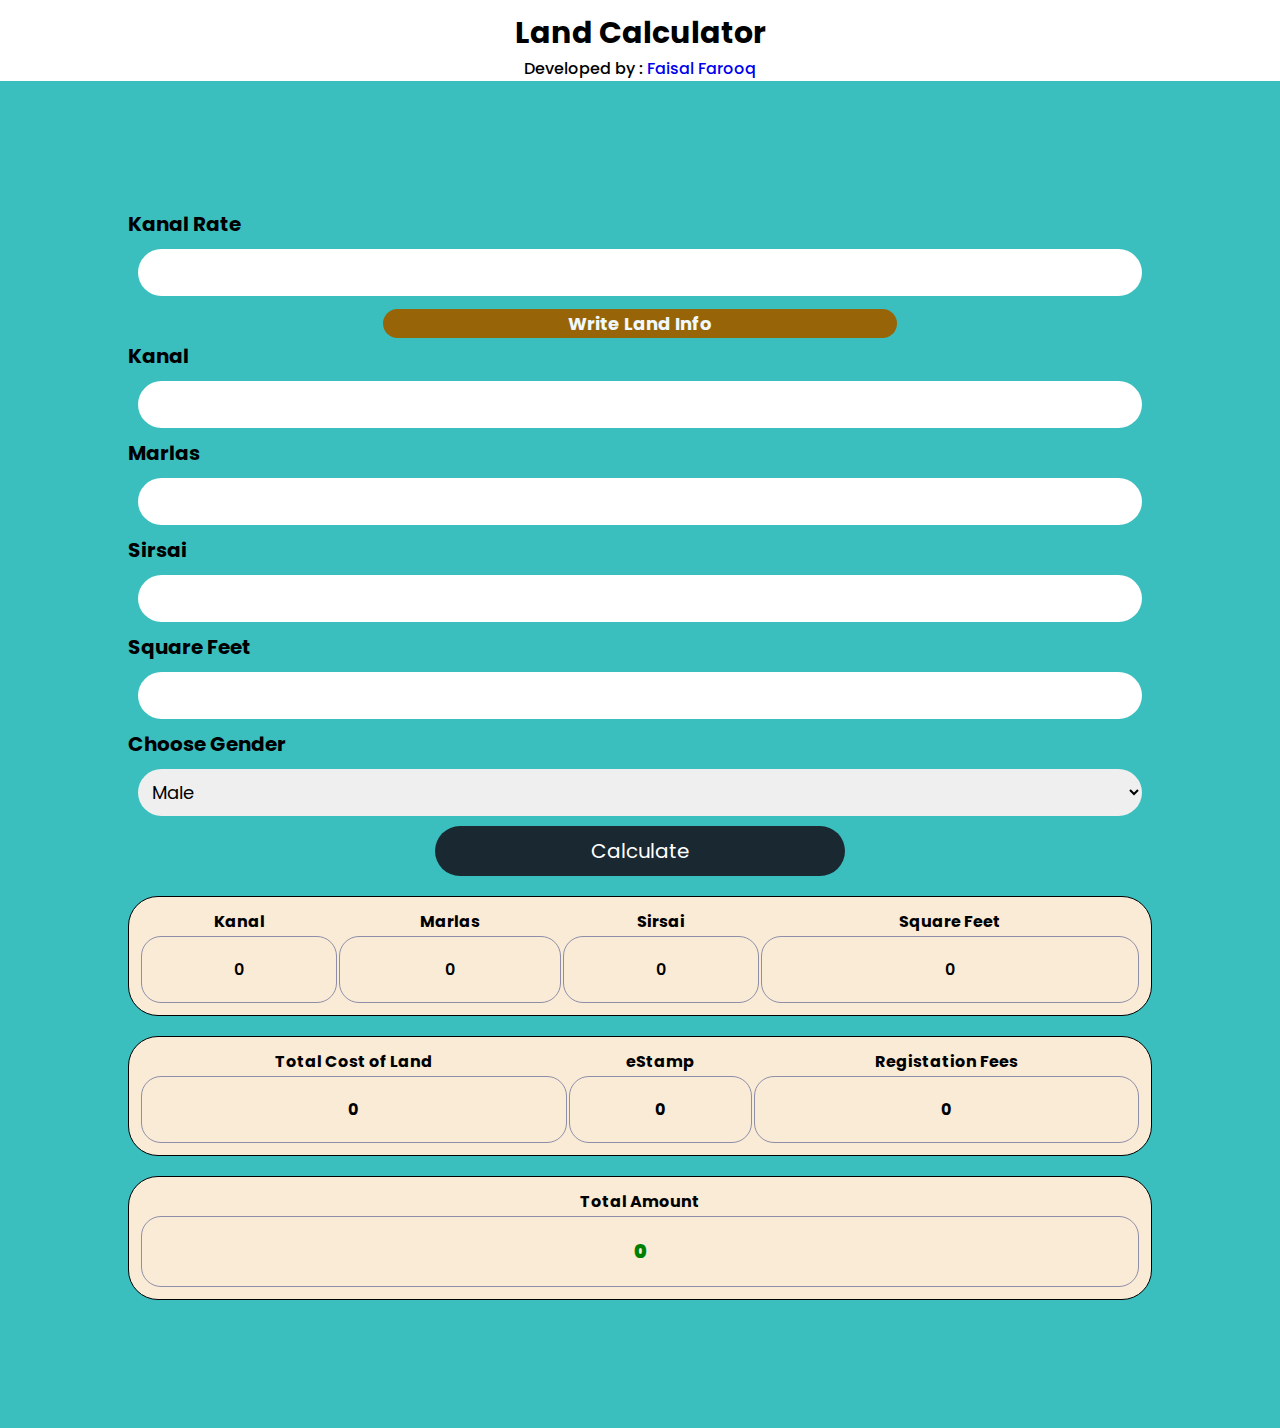
==== index.html @ 24d419c6 "mini JS Project for JK Land Cal" ====
<!DOCTYPE html>
<html lang="en">
  <head>
    <meta charset="UTF-8" />
    <meta http-equiv="X-UA-Compatible" content="IE=edge" />
    <meta name="viewport" content="width=device-width, initial-scale=1.0" />
    <link rel="shortcut icon" href="favicon.ico" type="image/x-icon" />
    <link rel="stylesheet" href="style.css" />
    <title>Land Calculator</title>
  </head>
  <body>
    <h2 class="top-head">Land Calculator</h2>
    <h4 class="devinfo">
      Developed by :
      <a href="https://www.linkedin.com/in/dev-faisal/">Faisal Farooq</a>
    </h4>
    <div class="container">
      <label>Kanal Rate</label>
      <input id="perKanalRate" type="text" />
      <h3 class="head">Write Land Info</h3>
      <label>Kanal</label>
      <input id="kanal" type="number" />
      <label>Marlas</label>
      <input id="marla" type="number" />
      <label>Sirsai</label>
      <input id="sirsai" type="number" />
      <label>Square Feet</label>
      <input id="sqft" type="number" />
      <label for>Choose Gender</label>
      <select id="gender">
        <option value="Male">Male</option>
        <option value="Female">Female</option>
        <option value="Both">Both</option>
      </select>
      <button id="calBtn">Calculate</button>

      <table class="table">
        <tr>
          <th>Kanal</th>
          <th>Marlas</th>
          <th>Sirsai</th>
          <th>Square Feet</th>
        </tr>
        <tr>
          <td id="kanalOutput">0</td>
          <td id="marlaOutput">0</td>
          <td id="sirsaiOutput">0</td>
          <td id="SqftOutput">0</td>
        </tr>
      </table>
      <table class="table">
        <tr>
          <th>Total Cost of Land</th>
          <th>eStamp</th>
          <th>Registation Fees</th>
        </tr>
        <tr>
          <td id="TotatCostLand">0</td>
          <td id="finalEstamp">0</td>
          <td id="Registation">0</td>
        </tr>
      </table>
      <table class="table">
        <tr>
          <th>Total Amount</th>
        </tr>
        <tr>
          <td id="totalAmountPaid">0</td>
        </tr>
      </table>
    </div>
    <script src="script.js"></script>
  </body>
</html>
---- style.css ----
@import url("https://fonts.googleapis.com/css2?family=Poppins:wght@100;200;300;400;500;600;700&display=swap");
* {
  margin: 0px;
  padding: 0px;
  font-family: "Poppins", sans-serif;
}
body {
  padding: 0%;
}
.container {
  display: flex;
  flex-direction: column;
  background-color: rgb(58, 190, 190);
  padding: 10%;
}
.top-head {
  text-align: center;
  font-size: 30px;
  margin-top: 10px;
}
.devinfo {
  text-align: center;
  font-weight: 500;
}
.devinfo a {
  text-decoration: none;
}

input,
select {
  padding: 10px;
  margin: 10px;
  font-size: large;
  border-radius: 50px;
  border-style: none;
}
.head {
  align-self: center;
  background-color: rgb(151, 101, 7);
  color: aliceblue;
  margin: 3px;
  text-align: center;
  font-size: large;
  padding: 1px;
  width: 50%;
  border-radius: 40px;
}
label {
  font-size: 20px;
  font-weight: bold;
}
.result {
  font-size: 25px;
  align-self: center;
  text-align: end;
  font-weight: bold;
}
#calBtn {
  align-self: center;
  width: 40%;
  padding: 10px;
  font-size: 20px;
  border-radius: 40px;
  background-color: rgb(26, 40, 49);
  color: white;
  border: none;
  cursor: pointer;
  transition: background-color 0.3s ease;
}

#calBtn:hover {
  background-color: deepskyblue;
}
.table {
  width: auto;
  margin-top: 20px;
  text-align: center;
  background-color: antiquewhite;
  border: 1px solid black;
  padding: 10px;
  border-radius: 30px;
}
.table td {
  border: 1px solid rgb(142, 142, 168);
  padding: 20px;
  font-weight: 600;
  border-radius: 20px;
}
#totalAmountPaid {
  font-size: larger;
  font-weight: 1000;
  color: green;
}
#Registation,
#finalEstamp,
#TotatCostLand {
  font-weight: 700;
}

@media (max-width: 767px) {
  body {
    width: auto;
    padding: 0%;
  }
  .table {
    width: auto;
  }
  .table td {
    padding: 5px;
    font-weight: 500;
  }
  .container {
    align-content: center;
    width: auto;
    padding: 5%;
  }
}
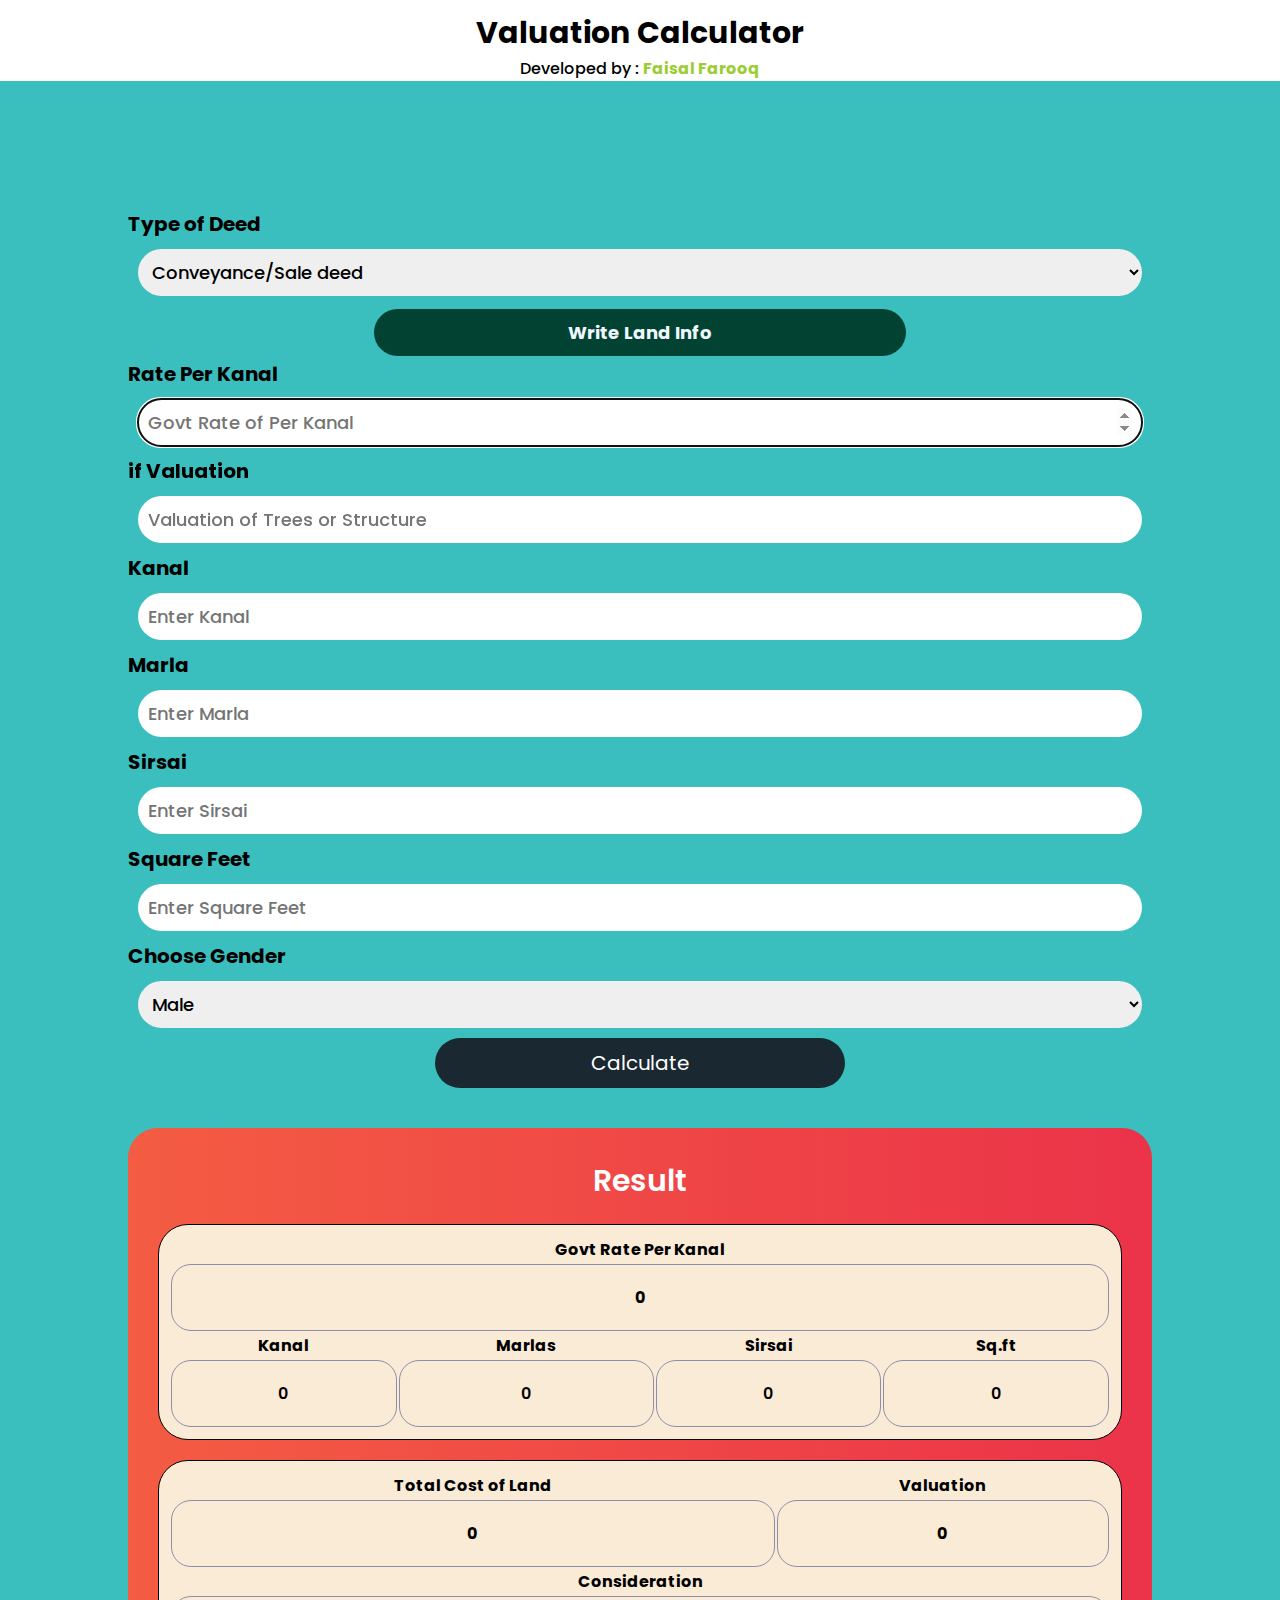
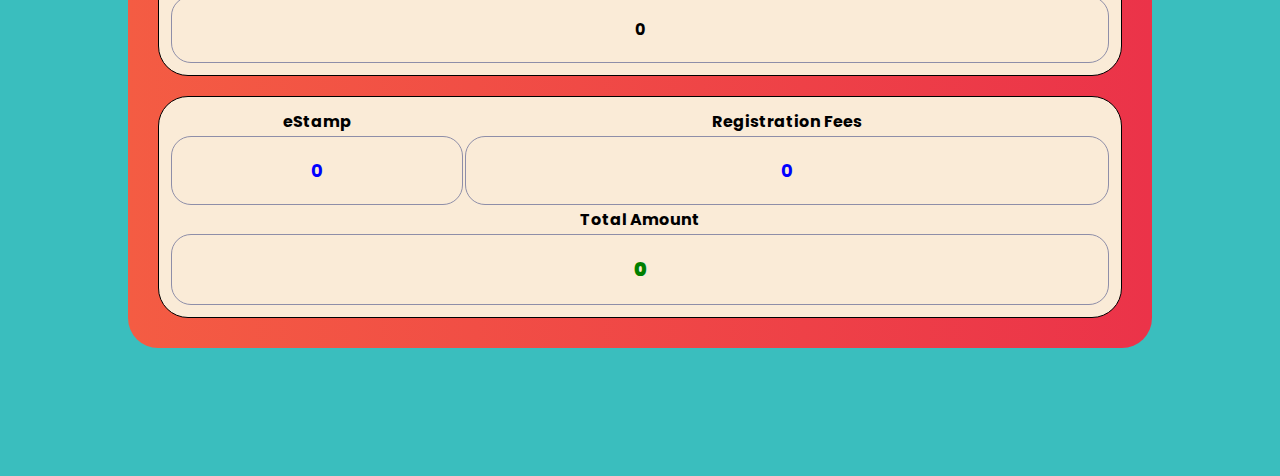
==== commit 2d1898cc: "so many changes have been made" ====
--- a/index.html
+++ b/index.html
@@ -4,71 +4,165 @@
     <meta charset="UTF-8" />
     <meta http-equiv="X-UA-Compatible" content="IE=edge" />
     <meta name="viewport" content="width=device-width, initial-scale=1.0" />
-    <link rel="shortcut icon" href="favicon.ico" type="image/x-icon" />
-    <link rel="stylesheet" href="style.css" />
-    <title>Land Calculator</title>
+    <link rel="shortcut icon" href="/Icon/lc.png" type="image/x-icon" />
+    <link rel="stylesheet" href="/CSS/style.css" />
+    <title>Valuation Calculator</title>
   </head>
   <body>
-    <h2 class="top-head">Land Calculator</h2>
+    <h2 class="top-head">Valuation Calculator</h2>
     <h4 class="devinfo">
       Developed by :
       <a href="https://www.linkedin.com/in/dev-faisal/">Faisal Farooq</a>
     </h4>
     <div class="container">
-      <label>Kanal Rate</label>
-      <input id="perKanalRate" type="text" />
-      <h3 class="head">Write Land Info</h3>
-      <label>Kanal</label>
-      <input id="kanal" type="number" />
-      <label>Marlas</label>
-      <input id="marla" type="number" />
-      <label>Sirsai</label>
-      <input id="sirsai" type="number" />
-      <label>Square Feet</label>
-      <input id="sqft" type="number" />
-      <label for>Choose Gender</label>
-      <select id="gender">
-        <option value="Male">Male</option>
-        <option value="Female">Female</option>
-        <option value="Both">Both</option>
-      </select>
-      <button id="calBtn">Calculate</button>
+      <form action="#" class="form">
+        <label>Type of Deed</label>
 
-      <table class="table">
-        <tr>
-          <th>Kanal</th>
-          <th>Marlas</th>
-          <th>Sirsai</th>
-          <th>Square Feet</th>
-        </tr>
-        <tr>
-          <td id="kanalOutput">0</td>
-          <td id="marlaOutput">0</td>
-          <td id="sirsaiOutput">0</td>
-          <td id="SqftOutput">0</td>
-        </tr>
-      </table>
-      <table class="table">
-        <tr>
-          <th>Total Cost of Land</th>
-          <th>eStamp</th>
-          <th>Registation Fees</th>
-        </tr>
-        <tr>
-          <td id="TotatCostLand">0</td>
-          <td id="finalEstamp">0</td>
-          <td id="Registation">0</td>
-        </tr>
-      </table>
-      <table class="table">
-        <tr>
-          <th>Total Amount</th>
-        </tr>
-        <tr>
-          <td id="totalAmountPaid">0</td>
-        </tr>
-      </table>
+        <select id="typeOfDeed">
+          <option value="sale">Conveyance/Sale deed</option>
+          <option value="gift">Gift Deed</option>
+        </select>
+
+        <h3 class="head">Write Land Info</h3>
+
+        <label>Rate Per Kanal</label>
+        <input
+          id="perKanalRate"
+          type="number"
+          placeholder="Govt Rate of Per Kanal"
+          min="0"
+          max="10000000"
+          required
+          inputmode="numeric"
+          autofocus
+          autocomplete="off"
+        />
+
+        <label>if Valuation</label>
+        <input
+          id="valuation-input"
+          type="text"
+          placeholder="Valuation of Trees or Structure"
+          min="0"
+          max="10000000"
+          inputmode="numeric"
+          autocomplete="off"
+        />
+
+        <label>Kanal</label>
+        <input
+          id="kanal"
+          type="number"
+          placeholder="Enter Kanal"
+          min="0"
+          max="1000"
+          inputmode="numeric"
+          autocomplete="off"
+        />
+
+        <label>Marla</label>
+        <input
+          id="marla"
+          type="number"
+          placeholder="Enter Marla"
+          min="0"
+          max="1000"
+          inputmode="numeric"
+          autocomplete="off"
+        />
+
+        <label>Sirsai</label>
+        <input
+          id="sirsai"
+          type="number"
+          placeholder="Enter Sirsai"
+          min="0"
+          max="10000"
+          inputmode="numeric"
+          autocomplete="off"
+        />
+
+        <label>Square Feet</label>
+        <input
+          id="sqft"
+          type="number"
+          placeholder="Enter Square Feet"
+          min="0"
+          max="10000"
+          inputmode="numeric"
+          autocomplete="off"
+        />
+
+        <label for>Choose Gender</label>
+        <select id="gender">
+          <option value="Male">Male</option>
+          <option value="Female">Female</option>
+          <option value="Both">Both</option>
+        </select>
+
+        <button type="submit" id="calBtn">Calculate</button>
+      </form>
+      <div class="all-tables">
+        <h2 class="result">Result</h2>
+        <table class="table" id="table">
+          <tr>
+            <th colspan="4">Govt Rate Per Kanal</th>
+          </tr>
+          <tr>
+            <td colspan="4" id="govt-rate">0</td>
+          </tr>
+          <tr>
+            <th>Kanal</th>
+            <th>Marlas</th>
+            <th>Sirsai</th>
+            <th>Sq.ft</th>
+          </tr>
+          <tr>
+            <td id="kanalOutput">0</td>
+            <td id="marlaOutput">0</td>
+            <td id="sirsaiOutput">0</td>
+            <td id="SqftOutput">0</td>
+          </tr>
+        </table>
+
+        <table class="table">
+          <tr>
+            <th>Total Cost of Land</th>
+            <th>Valuation</th>
+          </tr>
+          <tr>
+            <td id="TotatCostLand">0</td>
+            <td id="valuation">0</td>
+          </tr>
+          <tr>
+            <th colspan="3">Consideration</th>
+          </tr>
+          <tr>
+            <td colspan="3" id="consideration">0</td>
+          </tr>
+        </table>
+
+        <table class="table">
+          <tr>
+            <th>eStamp</th>
+            <th>Registration Fees</th>
+          </tr>
+
+          <tr>
+            <td id="finalEstamp">0</td>
+            <td id="Registration">0</td>
+          </tr>
+
+          <tr>
+            <th colspan="3">Total Amount</th>
+          </tr>
+
+          <tr>
+            <td colspan="3" id="totalAmountPaid">0</td>
+          </tr>
+        </table>
+      </div>
     </div>
-    <script src="script.js"></script>
+    <script src="/JS/script.js"></script>
   </body>
 </html>
--- a/CSS/style.css
+++ b/CSS/style.css
@@ -0,0 +1,195 @@
+@import url("https://fonts.googleapis.com/css2?family=Poppins:wght@100;200;300;400;500;600;700&display=swap");
+
+* {
+  margin: 0;
+  padding: 0;
+  font-family: "Poppins", sans-serif;
+}
+
+body {
+  padding: 0;
+}
+
+.container {
+  width: auto;
+  display: flex;
+  flex-direction: column;
+  background-color: rgb(58, 190, 190);
+  padding: 10%;
+}
+.form {
+  display: flex;
+  flex-direction: column;
+  padding: 0%;
+}
+.valName {
+  color: rgb(4, 170, 170);
+}
+
+.top-head {
+  display: flex;
+  justify-content: center;
+  text-align: center;
+  font-size: 30px;
+  margin-top: 10px;
+}
+
+.devinfo {
+  text-align: center;
+  font-weight: 500;
+}
+
+.devinfo a {
+  text-decoration: none;
+  color: yellowgreen;
+  font-weight: bold;
+}
+
+input,
+select {
+  padding: 10px;
+  margin: 10px;
+  font-size: large;
+  border-radius: 50px;
+  border: none;
+  font-weight: 500;
+}
+input:hover {
+  border: 3px solid rgb(255, 0, 55);
+  transition: border 0.3s ease-in-out;
+}
+
+.head {
+  align-self: center;
+  background-color: rgb(2, 66, 50);
+  color: aliceblue;
+  margin: 3px;
+  text-align: center;
+  font-size: large;
+  padding: 10px;
+  width: 50%;
+  border-radius: 40px;
+}
+
+label {
+  font-size: 20px;
+  font-weight: bold;
+}
+
+.result {
+  font-size: 25px;
+  align-self: center;
+  text-align: end;
+  font-weight: bold;
+}
+.all-tables {
+  display: flex;
+  flex-direction: column;
+  background: #eb3349; /* fallback for old browsers */
+  background: -webkit-linear-gradient(
+    to right,
+    #f45c43,
+    #eb3349
+  ); /* Chrome 10-25, Safari 5.1-6 */
+  background: linear-gradient(
+    to right,
+    #f45c43,
+    #eb3349
+  ); /* W3C, IE 10+/ Edge, Firefox 16+, Chrome 26+, Opera 12+, Safari 7+ */
+
+  padding: 30px;
+  border-radius: 30px;
+  margin-top: 40px;
+}
+.result {
+  text-align: center;
+  font-size: 30px;
+  font-weight: 600;
+  color: white;
+}
+
+#calBtn {
+  align-self: center;
+  width: 40%;
+  padding: 10px;
+  font-size: 20px;
+  border-radius: 40px;
+  background-color: rgb(26, 40, 49);
+  color: white;
+  border: none;
+  cursor: pointer;
+  transition: background-color 0.3s ease;
+}
+
+#calBtn:hover {
+  background-color: deepskyblue;
+}
+
+.table {
+  width: auto;
+  margin-top: 20px;
+  text-align: center;
+  background-color: antiquewhite;
+  border: 1px solid black;
+  padding: 10px;
+  border-radius: 30px;
+}
+
+.table td {
+  border: 1px solid rgb(142, 142, 168);
+  padding: 20px;
+  font-weight: 600;
+  border-radius: 20px;
+}
+
+#totalAmountPaid {
+  font-size: larger;
+  font-weight: 1000;
+  color: green;
+}
+#finalEstamp {
+  color: blue;
+  font-weight: bold;
+  font-size: 18px;
+}
+
+#Registration {
+  color: blue;
+  font-weight: bold;
+  font-size: 18px;
+}
+
+#Registation,
+#finalEstamp,
+#TotatCostLand,
+#valuation,
+#consideration,
+#govt-rate {
+  font-weight: 700;
+}
+
+@media (max-width: 767px) {
+  body {
+    width: auto;
+    padding: 0;
+  }
+  .head {
+    width: auto;
+  }
+
+  .table td,
+  .table th,
+  #Registration,
+  #finalEstamp {
+    padding: 3px;
+    margin: 2px;
+  }
+  .all-tables {
+    padding: 60px 15px;
+  }
+  .container {
+    align-content: center;
+    width: auto;
+    padding: 5%;
+  }
+}
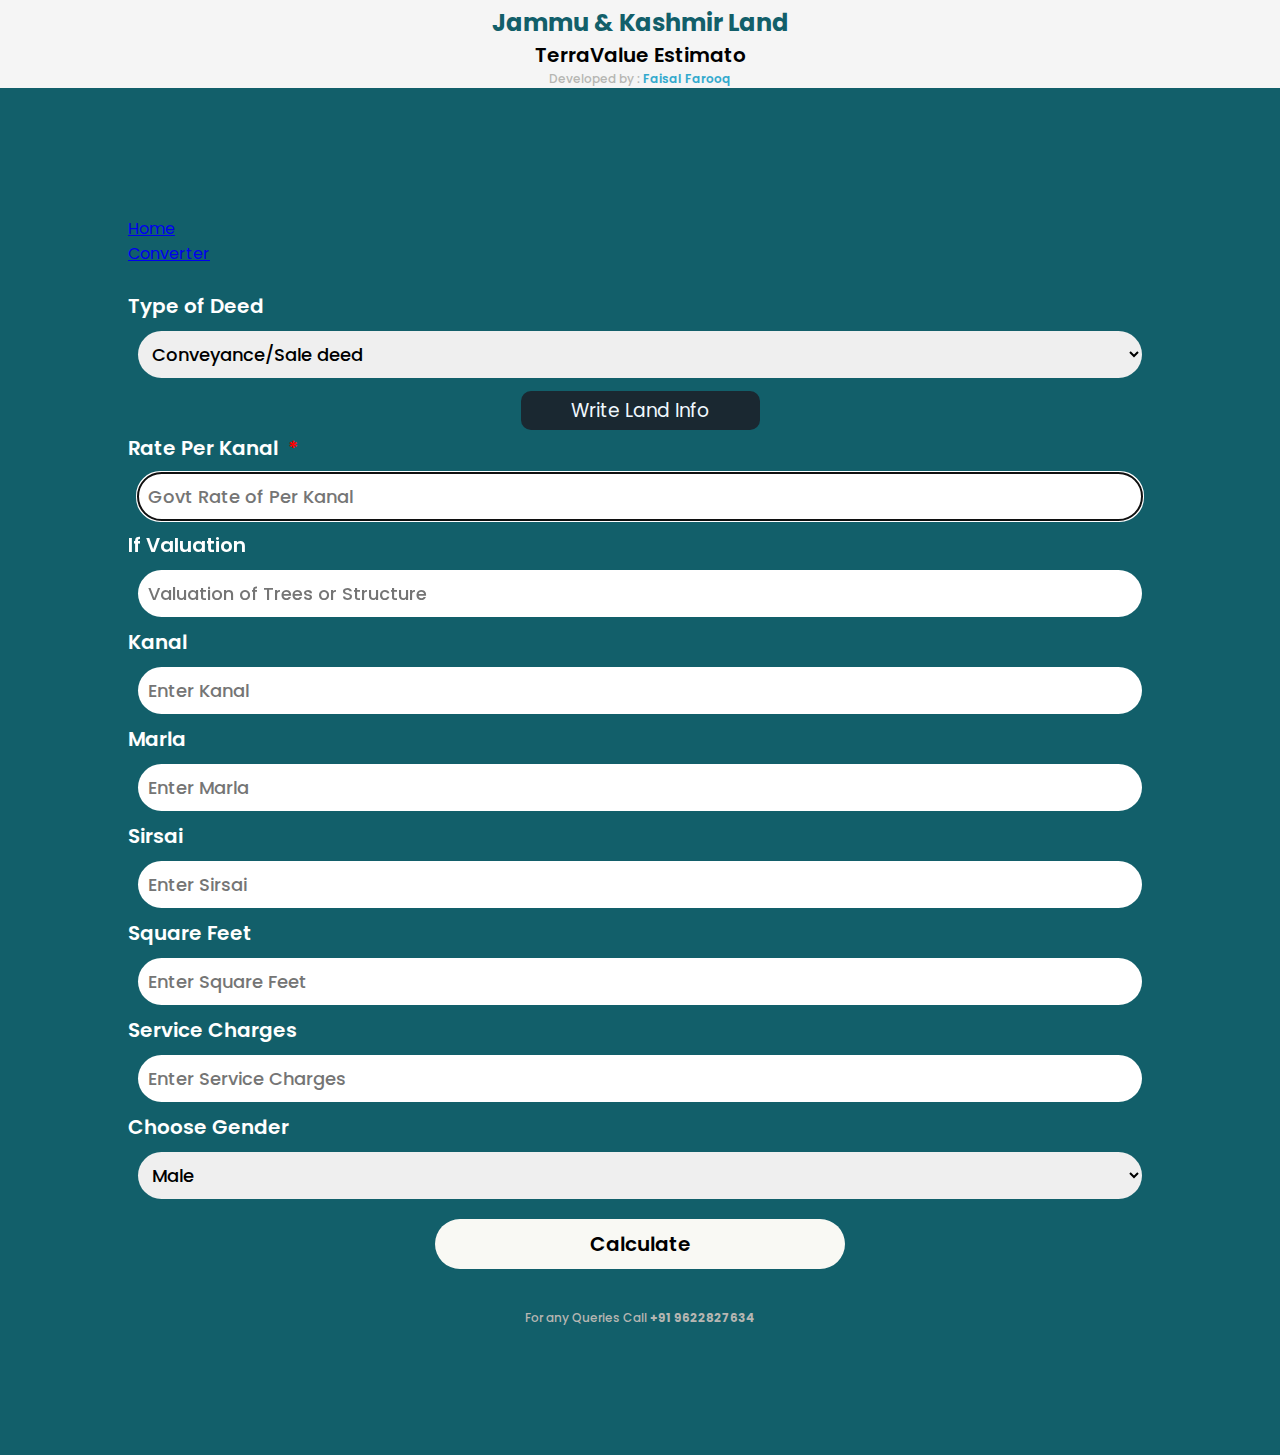
==== commit 00756986: "keyboard changed" ====
--- a/index.html
+++ b/index.html
@@ -4,17 +4,39 @@
     <meta charset="UTF-8" />
     <meta http-equiv="X-UA-Compatible" content="IE=edge" />
     <meta name="viewport" content="width=device-width, initial-scale=1.0" />
-    <link rel="shortcut icon" href="/Icon/lc.png" type="image/x-icon" />
-    <link rel="stylesheet" href="/CSS/style.css" />
+    <link rel="shortcut icon" href="Icon/ic.png" type="image/x-icon" />
+    <link rel="stylesheet" href="CSS/style.css" />
     <title>Valuation Calculator</title>
+    <!-- Google tag (gtag.js) -->
+    <script
+      async
+      src="https://www.googletagmanager.com/gtag/js?id=G-J5NM36N2FS"
+    ></script>
+    <script>
+      window.dataLayer = window.dataLayer || [];
+      function gtag() {
+        dataLayer.push(arguments);
+      }
+      gtag("js", new Date());
+
+      gtag("config", "G-J5NM36N2FS");
+    </script>
   </head>
   <body>
-    <h2 class="top-head">Valuation Calculator</h2>
-    <h4 class="devinfo">
-      Developed by :
-      <a href="https://www.linkedin.com/in/dev-faisal/">Faisal Farooq</a>
-    </h4>
+    <header>
+      <h2 class="top-head-jk">Jammu & Kashmir Land</h2>
+      <h2 class="top-head">TerraValue Estimato</h2>
+      <h4 class="devinfo">
+        Developed by :
+        <a href="https://www.linkedin.com/in/dev-faisal/">Faisal Farooq</a>
+      </h4>
+    </header>
     <div class="container">
+      <div id="navigation">
+        <p><a href="/index.html">Home</a></p>
+        <p><a href="/converter.html">Converter</a></p>
+      </div>
+      <br />
       <form action="#" class="form">
         <label>Type of Deed</label>
 
@@ -25,72 +47,93 @@
 
         <h3 class="head">Write Land Info</h3>
 
-        <label>Rate Per Kanal</label>
+        <label>Rate Per Kanal <span id="required">*</span></label>
         <input
           id="perKanalRate"
-          type="number"
+          type="text"
           placeholder="Govt Rate of Per Kanal"
           min="0"
-          max="10000000"
+          ;
           required
-          inputmode="numeric"
+          inputmode="decimal"
           autofocus
           autocomplete="off"
-        />
-
-        <label>if Valuation</label>
+          minlength="0"
+          maxlength="7"
+          ;
+        />
+
+        <label>If Valuation</label>
         <input
           id="valuation-input"
           type="text"
           placeholder="Valuation of Trees or Structure"
-          min="0"
-          max="10000000"
-          inputmode="numeric"
-          autocomplete="off"
+          minlength="0"
+          ;
+          inputmode="decimal"
+          autocomplete="off"
+          maxlength="7"
+          ;
         />
 
         <label>Kanal</label>
         <input
           id="kanal"
-          type="number"
+          type="text"
           placeholder="Enter Kanal"
-          min="0"
-          max="1000"
-          inputmode="numeric"
-          autocomplete="off"
+          minlength="0"
+          ;
+          inputmode="decimal"
+          autocomplete="off"
+          maxlength="2"
+          ;
         />
 
         <label>Marla</label>
         <input
           id="marla"
-          type="number"
+          type="text"
           placeholder="Enter Marla"
-          min="0"
-          max="1000"
-          inputmode="numeric"
-          autocomplete="off"
+          inputmode="decimal"
+          minlength="0"
+          ;
+          autocomplete="off"
+          maxlength="3"
         />
 
         <label>Sirsai</label>
         <input
           id="sirsai"
-          type="number"
+          type="text"
           placeholder="Enter Sirsai"
-          min="0"
-          max="10000"
-          inputmode="numeric"
-          autocomplete="off"
+          minlength="0"
+          ;
+          inputmode="decimal"
+          autocomplete="off"
+          maxlength="4"
         />
 
         <label>Square Feet</label>
         <input
           id="sqft"
-          type="number"
+          type="text"
           placeholder="Enter Square Feet"
-          min="0"
-          max="10000"
-          inputmode="numeric"
-          autocomplete="off"
+          minlength="0"
+          ;
+          inputmode="decimal"
+          autocomplete="off"
+          maxlength="4"
+        />
+        <label>Service Charges</label>
+        <input
+          id="ServiceCharges"
+          type="text"
+          placeholder="Enter Service Charges"
+          minlength="0"
+          ;
+          inputmode="decimal"
+          autocomplete="off"
+          maxlength="6"
         />
 
         <label for>Choose Gender</label>
@@ -101,8 +144,11 @@
         </select>
 
         <button type="submit" id="calBtn">Calculate</button>
+        <h4 class="devinfo">For any Queries Call <b>+91 9622827634</b></h4>
       </form>
-      <div class="all-tables">
+
+      <div class="all-tables" id="all-tables">
+        <button type="reset" id="reset">&#10006;</button>
         <h2 class="result">Result</h2>
         <table class="table" id="table">
           <tr>
@@ -147,11 +193,16 @@
             <th>eStamp</th>
             <th>Registration Fees</th>
           </tr>
-
           <tr>
             <td id="finalEstamp">0</td>
             <td id="Registration">0</td>
           </tr>
+          <tr>
+            <th colspan="3">Service Charges</th>
+          </tr>
+          <tr>
+            <td colspan="3" id="Charge">0</td>
+          </tr>
 
           <tr>
             <th colspan="3">Total Amount</th>
@@ -161,8 +212,11 @@
             <td colspan="3" id="totalAmountPaid">0</td>
           </tr>
         </table>
+
+        <button id="shareBtn">Share</button>
       </div>
     </div>
-    <script src="/JS/script.js"></script>
+    <div id="backgroundOverlay"></div>
+    <script src="/JS/script.js" defer></script>
   </body>
 </html>
--- a/CSS/style.css
+++ b/CSS/style.css
@@ -8,41 +8,72 @@
 
 body {
   padding: 0;
+  height: 100vh;
+}
+
+header {
+  display: flex;
+  flex-direction: column;
+  align-items: center;
+  background-color: whitesmoke;
 }
 
 .container {
   width: auto;
   display: flex;
   flex-direction: column;
-  background-color: rgb(58, 190, 190);
+  background-color: #125f6a;
   padding: 10%;
 }
+
 .form {
   display: flex;
   flex-direction: column;
   padding: 0%;
 }
-.valName {
-  color: rgb(4, 170, 170);
-}
-
+#shareBtn {
+  padding: 6px 10px;
+  margin-top: 15px;
+  background-color: rgb(215, 219, 217);
+  color: black;
+  width: 100px;
+  font-weight: 700;
+  align-self: center;
+  font-size: 16px;
+  border: none;
+  border-radius: 4px;
+  cursor: pointer;
+}
+
+#shareBtn:hover {
+  background-color: rgb(68, 163, 218);
+  transition: background-color 0.3s ease;
+}
 .top-head {
   display: flex;
   justify-content: center;
   text-align: center;
-  font-size: 30px;
-  margin-top: 10px;
+  font-size: 20px;
+  margin-top: 0px;
+  font-weight: 600;
+}
+
+.top-head-jk {
+  color: #125f6a;
+  margin-top: 5px;
 }
 
 .devinfo {
+  font-size: 12px;
   text-align: center;
   font-weight: 500;
+  color: rgb(182, 182, 178);
 }
 
 .devinfo a {
   text-decoration: none;
-  color: yellowgreen;
-  font-weight: bold;
+  color: rgb(50, 169, 205);
+  font-weight: 600;
 }
 
 input,
@@ -54,26 +85,32 @@
   border: none;
   font-weight: 500;
 }
+
 input:hover {
-  border: 3px solid rgb(255, 0, 55);
+  border: 3px solid #d1890b;
   transition: border 0.3s ease-in-out;
 }
 
 .head {
   align-self: center;
-  background-color: rgb(2, 66, 50);
+  background-color: rgb(26, 40, 49);
   color: aliceblue;
   margin: 3px;
   text-align: center;
-  font-size: large;
-  padding: 10px;
-  width: 50%;
-  border-radius: 40px;
+  font-weight: 400;
+  padding: 5px 50px;
+  border-radius: 10px;
 }
 
 label {
   font-size: 20px;
-  font-weight: bold;
+  font-weight: 600;
+  color: #ffff;
+}
+
+#required {
+  color: red;
+  margin-left: 5px;
 }
 
 .result {
@@ -81,26 +118,61 @@
   align-self: center;
   text-align: end;
   font-weight: bold;
-}
+  margin-top: -25px;
+}
+
 .all-tables {
-  display: flex;
-  flex-direction: column;
-  background: #eb3349; /* fallback for old browsers */
+  display: none;
+  flex-direction: column;
+  width: 70%;
+  background: #2c3e50; /* fallback for old browsers */
   background: -webkit-linear-gradient(
     to right,
-    #f45c43,
-    #eb3349
+    #4ca1af,
+    #2c3e50
   ); /* Chrome 10-25, Safari 5.1-6 */
   background: linear-gradient(
     to right,
-    #f45c43,
-    #eb3349
+    #4ca1af,
+    #2c3e50
   ); /* W3C, IE 10+/ Edge, Firefox 16+, Chrome 26+, Opera 12+, Safari 7+ */
 
   padding: 30px;
   border-radius: 30px;
-  margin-top: 40px;
-}
+  position: absolute;
+  /* Changed to 'fixed' instead of 'absolute' for better positioning */
+  top: 50%;
+  /* Adjusted from 80% to center vertically */
+  left: 50%;
+  transform: translate(-50%, -50%);
+  z-index: 10000;
+  opacity: 0;
+  visibility: hidden;
+  transition: opacity 0.3s ease, visibility 0.3s ease;
+  margin-top: 10%;
+}
+
+#reset {
+  width: 30px;
+  height: 30px;
+  align-self: flex-end;
+  border-radius: 50px;
+}
+
+#backgroundOverlay {
+  position: fixed;
+  top: 0;
+  left: 0;
+  width: 100%;
+  height: 100%;
+  background-color: rgba(0, 0, 0, 0.5);
+  backdrop-filter: blur(5px);
+  z-index: 9999;
+  opacity: 0;
+  visibility: hidden;
+  transition: opacity 0.3s ease, visibility 0.3s ease;
+}
+
 .result {
   text-align: center;
   font-size: 30px;
@@ -114,22 +186,24 @@
   padding: 10px;
   font-size: 20px;
   border-radius: 40px;
-  background-color: rgb(26, 40, 49);
-  color: white;
+  background-color: #f9f9f4;
+  color: black;
   border: none;
+  font-weight: 600;
+  margin: 10px 0px 40px 0px;
   cursor: pointer;
   transition: background-color 0.3s ease;
 }
 
 #calBtn:hover {
-  background-color: deepskyblue;
+  background-color: #1dc7c4;
 }
 
 .table {
   width: auto;
   margin-top: 20px;
   text-align: center;
-  background-color: antiquewhite;
+  background-color: rgb(215, 219, 217);
   border: 1px solid black;
   padding: 10px;
   border-radius: 30px;
@@ -145,16 +219,17 @@
 #totalAmountPaid {
   font-size: larger;
   font-weight: 1000;
-  color: green;
-}
+  color: #0b871d;
+}
+
 #finalEstamp {
-  color: blue;
+  color: #18566e;
   font-weight: bold;
   font-size: 18px;
 }
 
 #Registration {
-  color: blue;
+  color: #18566e;
   font-weight: bold;
   font-size: 18px;
 }
@@ -173,6 +248,7 @@
     width: auto;
     padding: 0;
   }
+
   .head {
     width: auto;
   }
@@ -181,12 +257,21 @@
   .table th,
   #Registration,
   #finalEstamp {
-    padding: 3px;
+    padding: 2px;
     margin: 2px;
   }
+
   .all-tables {
-    padding: 60px 15px;
-  }
+    padding: 20px 15px;
+    position: fixed;
+    margin-top: 0%;
+    margin-bottom: 5%;
+  }
+
+  #backgroundOverlay {
+    backdrop-filter: blur(10px);
+  }
+
   .container {
     align-content: center;
     width: auto;
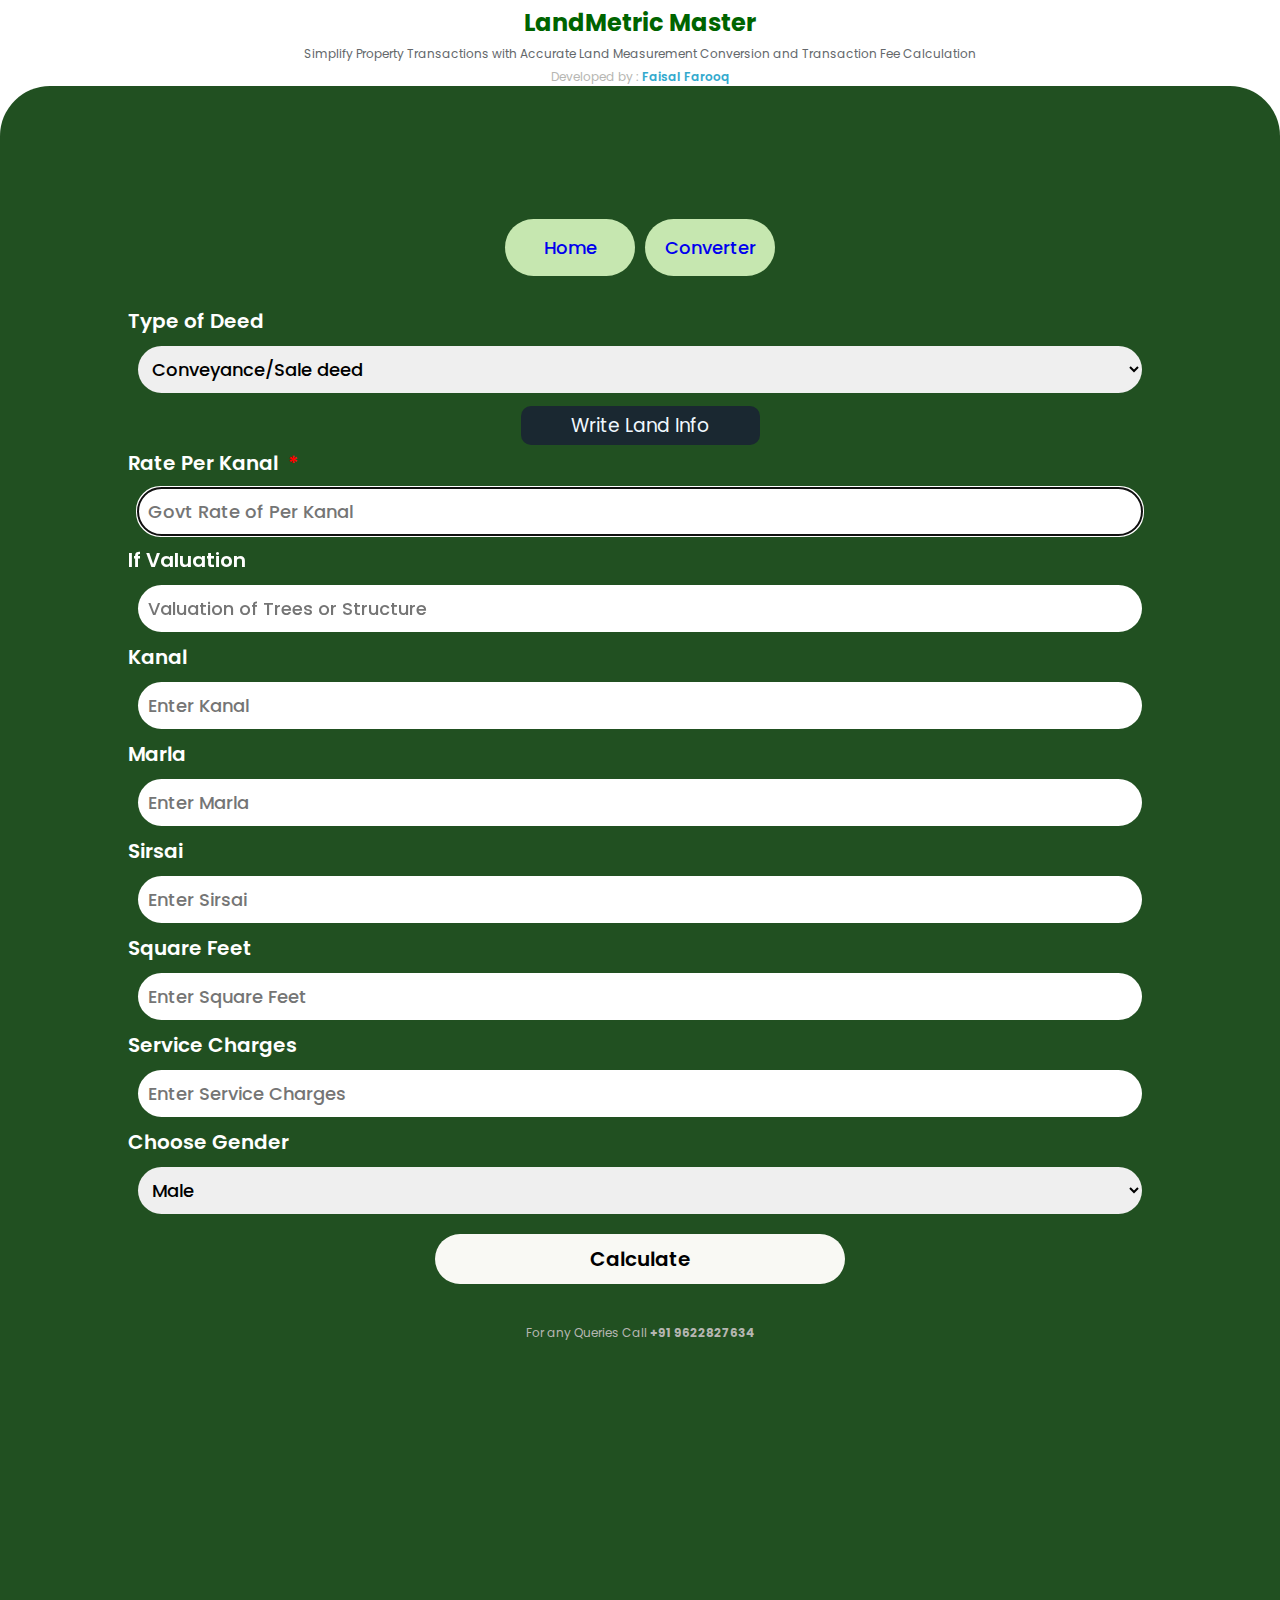
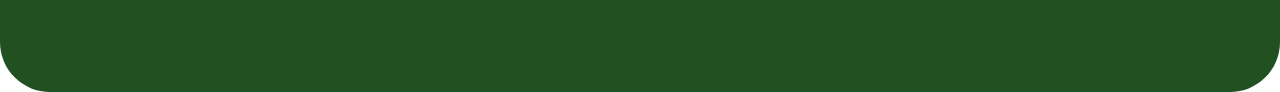
==== commit 34f2a04a: "changes" ====
--- a/index.html
+++ b/index.html
@@ -6,12 +6,11 @@
     <meta name="viewport" content="width=device-width, initial-scale=1.0" />
     <link rel="shortcut icon" href="Icon/ic.png" type="image/x-icon" />
     <link rel="stylesheet" href="CSS/style.css" />
-    <title>Valuation Calculator</title>
+    <title>LandMetric Master</title>
     <!-- Google tag (gtag.js) -->
     <script
       async
-      src="https://www.googletagmanager.com/gtag/js?id=G-J5NM36N2FS"
-    ></script>
+      src="https://www.googletagmanager.com/gtag/js?id=G-J5NM36N2FS"></script>
     <script>
       window.dataLayer = window.dataLayer || [];
       function gtag() {
@@ -24,8 +23,8 @@
   </head>
   <body>
     <header>
-      <h2 class="top-head-jk">Jammu & Kashmir Land</h2>
-      <h2 class="top-head">TerraValue Estimato</h2>
+      <h2 class="top-head-jk">LandMetric Master</h2>
+      <p class="top-head">Simplify Property Transactions with Accurate Land Measurement Conversion and Transaction Fee Calculation</p>
       <h4 class="devinfo">
         Developed by :
         <a href="https://www.linkedin.com/in/dev-faisal/">Faisal Farooq</a>
@@ -43,87 +42,113 @@
         <select id="typeOfDeed">
           <option value="sale">Conveyance/Sale deed</option>
           <option value="gift">Gift Deed</option>
+          <option value="rent">Rent/Lease</option>
         </select>
 
         <h3 class="head">Write Land Info</h3>
 
-        <label>Rate Per Kanal <span id="required">*</span></label>
-        <input
-          id="perKanalRate"
-          type="text"
-          placeholder="Govt Rate of Per Kanal"
-          min="0"
-          ;
-          required
-          inputmode="decimal"
-          autofocus
-          autocomplete="off"
-          minlength="0"
-          maxlength="7"
-          ;
-        />
-
-        <label>If Valuation</label>
-        <input
-          id="valuation-input"
-          type="text"
-          placeholder="Valuation of Trees or Structure"
-          minlength="0"
-          ;
-          inputmode="decimal"
-          autocomplete="off"
-          maxlength="7"
-          ;
-        />
-
-        <label>Kanal</label>
-        <input
-          id="kanal"
-          type="text"
-          placeholder="Enter Kanal"
-          minlength="0"
-          ;
-          inputmode="decimal"
-          autocomplete="off"
-          maxlength="2"
-          ;
-        />
-
-        <label>Marla</label>
-        <input
-          id="marla"
-          type="text"
-          placeholder="Enter Marla"
-          inputmode="decimal"
-          minlength="0"
-          ;
-          autocomplete="off"
-          maxlength="3"
-        />
-
-        <label>Sirsai</label>
-        <input
-          id="sirsai"
-          type="text"
-          placeholder="Enter Sirsai"
-          minlength="0"
-          ;
-          inputmode="decimal"
-          autocomplete="off"
-          maxlength="4"
-        />
-
-        <label>Square Feet</label>
-        <input
-          id="sqft"
-          type="text"
-          placeholder="Enter Square Feet"
-          minlength="0"
-          ;
-          inputmode="decimal"
-          autocomplete="off"
-          maxlength="4"
-        />
+        <div class="rent">
+          <label>Lease Period in Years <span id="required">*</span></label>
+          <input
+            id="LeaseinYears"
+            type="text"
+            placeholder="Years"
+            min="0"
+            ;
+            required
+            inputmode="decimal"
+            autofocus
+            autocomplete="off"
+            minlength="0"
+            maxlength="3"
+            ; />
+          <label>Annual rent <span id="required">*</span></label>
+          <input
+            id="annualRent"
+            type="text"
+            placeholder="Rent Amount"
+            min="0"
+            ;
+            required
+            inputmode="decimal"
+            autocomplete="off"
+            minlength="0"
+            maxlength="8"
+            ; />
+        </div>
+        <div class="other-rent">
+          <label>Rate Per Kanal <span id="required">*</span></label>
+          <input
+            id="perKanalRate"
+            type="text"
+            placeholder="Govt Rate of Per Kanal"
+            min="0"
+            ;
+            required
+            inputmode="decimal"
+            autofocus
+            autocomplete="off"
+            minlength="0"
+            maxlength="7"
+            ; />
+
+          <label>If Valuation</label>
+          <input
+            id="valuation-input"
+            type="text"
+            placeholder="Valuation of Trees or Structure"
+            minlength="0"
+            ;
+            inputmode="decimal"
+            autocomplete="off"
+            maxlength="7"
+            ; />
+
+          <label>Kanal</label>
+          <input
+            id="kanal"
+            type="text"
+            placeholder="Enter Kanal"
+            minlength="0"
+            ;
+            inputmode="decimal"
+            autocomplete="off"
+            maxlength="2"
+            ; />
+
+          <label>Marla</label>
+          <input
+            id="marla"
+            type="text"
+            placeholder="Enter Marla"
+            inputmode="decimal"
+            minlength="0"
+            ;
+            autocomplete="off"
+            maxlength="3" />
+
+          <label>Sirsai</label>
+          <input
+            id="sirsai"
+            type="text"
+            placeholder="Enter Sirsai"
+            minlength="0"
+            ;
+            inputmode="decimal"
+            autocomplete="off"
+            maxlength="4" />
+
+          <label>Square Feet</label>
+          <input
+            id="sqft"
+            type="text"
+            placeholder="Enter Square Feet"
+            minlength="0"
+            ;
+            inputmode="decimal"
+            autocomplete="off"
+            maxlength="4" />
+        </div>
         <label>Service Charges</label>
         <input
           id="ServiceCharges"
@@ -133,8 +158,7 @@
           ;
           inputmode="decimal"
           autocomplete="off"
-          maxlength="6"
-        />
+          maxlength="6" />
 
         <label for>Choose Gender</label>
         <select id="gender">
@@ -212,11 +236,53 @@
             <td colspan="3" id="totalAmountPaid">0</td>
           </tr>
         </table>
-
         <button id="shareBtn">Share</button>
       </div>
     </div>
     <div id="backgroundOverlay"></div>
-    <script src="/JS/script.js" defer></script>
-  </body>
-</html>
+    <div id="backgroundOverlayNew"></div>
+    <!-- rent info popUp -->
+    <div class="rent-tables" id="rent-tables">
+      <button type="reset" id="Newreset">&#10006;</button>
+      <h2 class="result">Result</h2>
+
+      <table class="rent-table">
+        <tr>
+          <th>Years</th>
+          <th>Annual Rent</th>
+        </tr>
+        <tr>
+          <td id="rentYear">0</td>
+          <td id="annualrentOP">0</td>
+        </tr>
+      </table>
+
+      <table class="rent-table">
+        <tr>
+          <th>eStamp</th>
+          <th>Registration Fees</th>
+        </tr>
+        <tr>
+          <td id="rentfinalEstamp">0</td>
+          <td id="rentRegistration">0</td>
+        </tr>
+        <tr>
+          <th colspan="3">Service Charges</th>
+        </tr>
+        <tr>
+          <td colspan="3" id="rentCharge">0</td>
+        </tr>
+
+        <tr>
+          <th colspan="3">Total Amount</th>
+        </tr>
+
+        <tr>
+          <td colspan="3" id="renttotalAmountPaid">0</td>
+        </tr>
+      </table>
+
+      <script src="/JS/script.js" defer></script>
+      <script src="/JS/rent.js"></script>
+    </body>
+  </html>
--- a/CSS/style.css
+++ b/CSS/style.css
@@ -8,22 +8,23 @@
 
 body {
   padding: 0;
-  height: 100vh;
+  height: 150vh;
 }
 
 header {
   display: flex;
   flex-direction: column;
   align-items: center;
-  background-color: whitesmoke;
 }
 
 .container {
+  height: 100%;
   width: auto;
   display: flex;
   flex-direction: column;
-  background-color: #125f6a;
+  background-color: #215021;
   padding: 10%;
+  border-radius: 50px;
 }
 
 .form {
@@ -53,20 +54,21 @@
   display: flex;
   justify-content: center;
   text-align: center;
-  font-size: 20px;
-  margin-top: 0px;
-  font-weight: 600;
+  font-size: 12px;
+  margin: 5px 40px;
+  font-weight: 400;
+  color: #64686b;
 }
 
 .top-head-jk {
-  color: #125f6a;
+  color: #006400;
   margin-top: 5px;
 }
 
 .devinfo {
   font-size: 12px;
   text-align: center;
-  font-weight: 500;
+  font-weight: 400;
   color: rgb(182, 182, 178);
 }
 
@@ -125,17 +127,8 @@
   display: none;
   flex-direction: column;
   width: 70%;
-  background: #2c3e50; /* fallback for old browsers */
-  background: -webkit-linear-gradient(
-    to right,
-    #4ca1af,
-    #2c3e50
-  ); /* Chrome 10-25, Safari 5.1-6 */
-  background: linear-gradient(
-    to right,
-    #4ca1af,
-    #2c3e50
-  ); /* W3C, IE 10+/ Edge, Firefox 16+, Chrome 26+, Opera 12+, Safari 7+ */
+  background-color: #f4d03f;
+  background-image: linear-gradient(132deg, #116600 0%, #16a085 100%);
 
   padding: 30px;
   border-radius: 30px;
@@ -152,14 +145,36 @@
   margin-top: 10%;
 }
 
-#reset {
+#rent-tables {
+  display: none;
+  flex-direction: column;
+  width: 70%;
+  background-color: #f4d03f;
+  background-image: linear-gradient(132deg, #116600 0%, #16a085 100%);
+
+  padding: 10px;
+  border-radius: 30px;
+  position: absolute;
+  top: 50%;
+  left: 50%;
+  transform: translate(-50%, -50%);
+  z-index: 10000;
+  opacity: 100;
+
+  transition: opacity 0.3s ease, visibility 0.3s ease;
+  margin-top: 10%;
+}
+
+#reset,
+#Newreset {
   width: 30px;
   height: 30px;
   align-self: flex-end;
   border-radius: 50px;
 }
 
-#backgroundOverlay {
+#backgroundOverlay,
+#backgroundOverlayNew {
   position: fixed;
   top: 0;
   left: 0;
@@ -199,6 +214,22 @@
   background-color: #1dc7c4;
 }
 
+.rent-table {
+  width: auto;
+  margin-top: 10px;
+  text-align: center;
+  background-color: rgb(215, 219, 217);
+  border: 1px solid black;
+  padding: 10px;
+  border-radius: 30px;
+}
+.rent-table td {
+  border: 1px solid rgb(142, 142, 168);
+  width: 1000px;
+  font-weight: 600;
+  border-radius: 20px;
+}
+
 .table {
   width: auto;
   margin-top: 20px;
@@ -221,7 +252,25 @@
   font-weight: 1000;
   color: #0b871d;
 }
-
+#navigation {
+  align-self: center;
+  display: flex;
+  font-size: large;
+  font-weight: 500;
+}
+#navigation p {
+  width: 100px;
+  text-align: center;
+  background-color: rgb(198, 231, 176);
+  align-items: center;
+  padding: 15px;
+  margin: 0px 10px 0px 10px;
+  border-radius: 30px;
+  margin: 5px;
+}
+#navigation p a {
+  text-decoration: none;
+}
 #finalEstamp {
   color: #18566e;
   font-weight: bold;
@@ -239,7 +288,8 @@
 #TotatCostLand,
 #valuation,
 #consideration,
-#govt-rate {
+#govt-rate,
+#Charge {
   font-weight: 700;
 }
 
@@ -257,12 +307,12 @@
   .table th,
   #Registration,
   #finalEstamp {
-    padding: 2px;
-    margin: 2px;
+    padding: 0px;
+    margin: 0px;
   }
 
   .all-tables {
-    padding: 20px 15px;
+    padding: 10px 15px;
     position: fixed;
     margin-top: 0%;
     margin-bottom: 5%;
@@ -278,3 +328,9 @@
     padding: 5%;
   }
 }
+.rent {
+  flex-direction: column;
+}
+.other-rent {
+  flex-direction: column;
+}
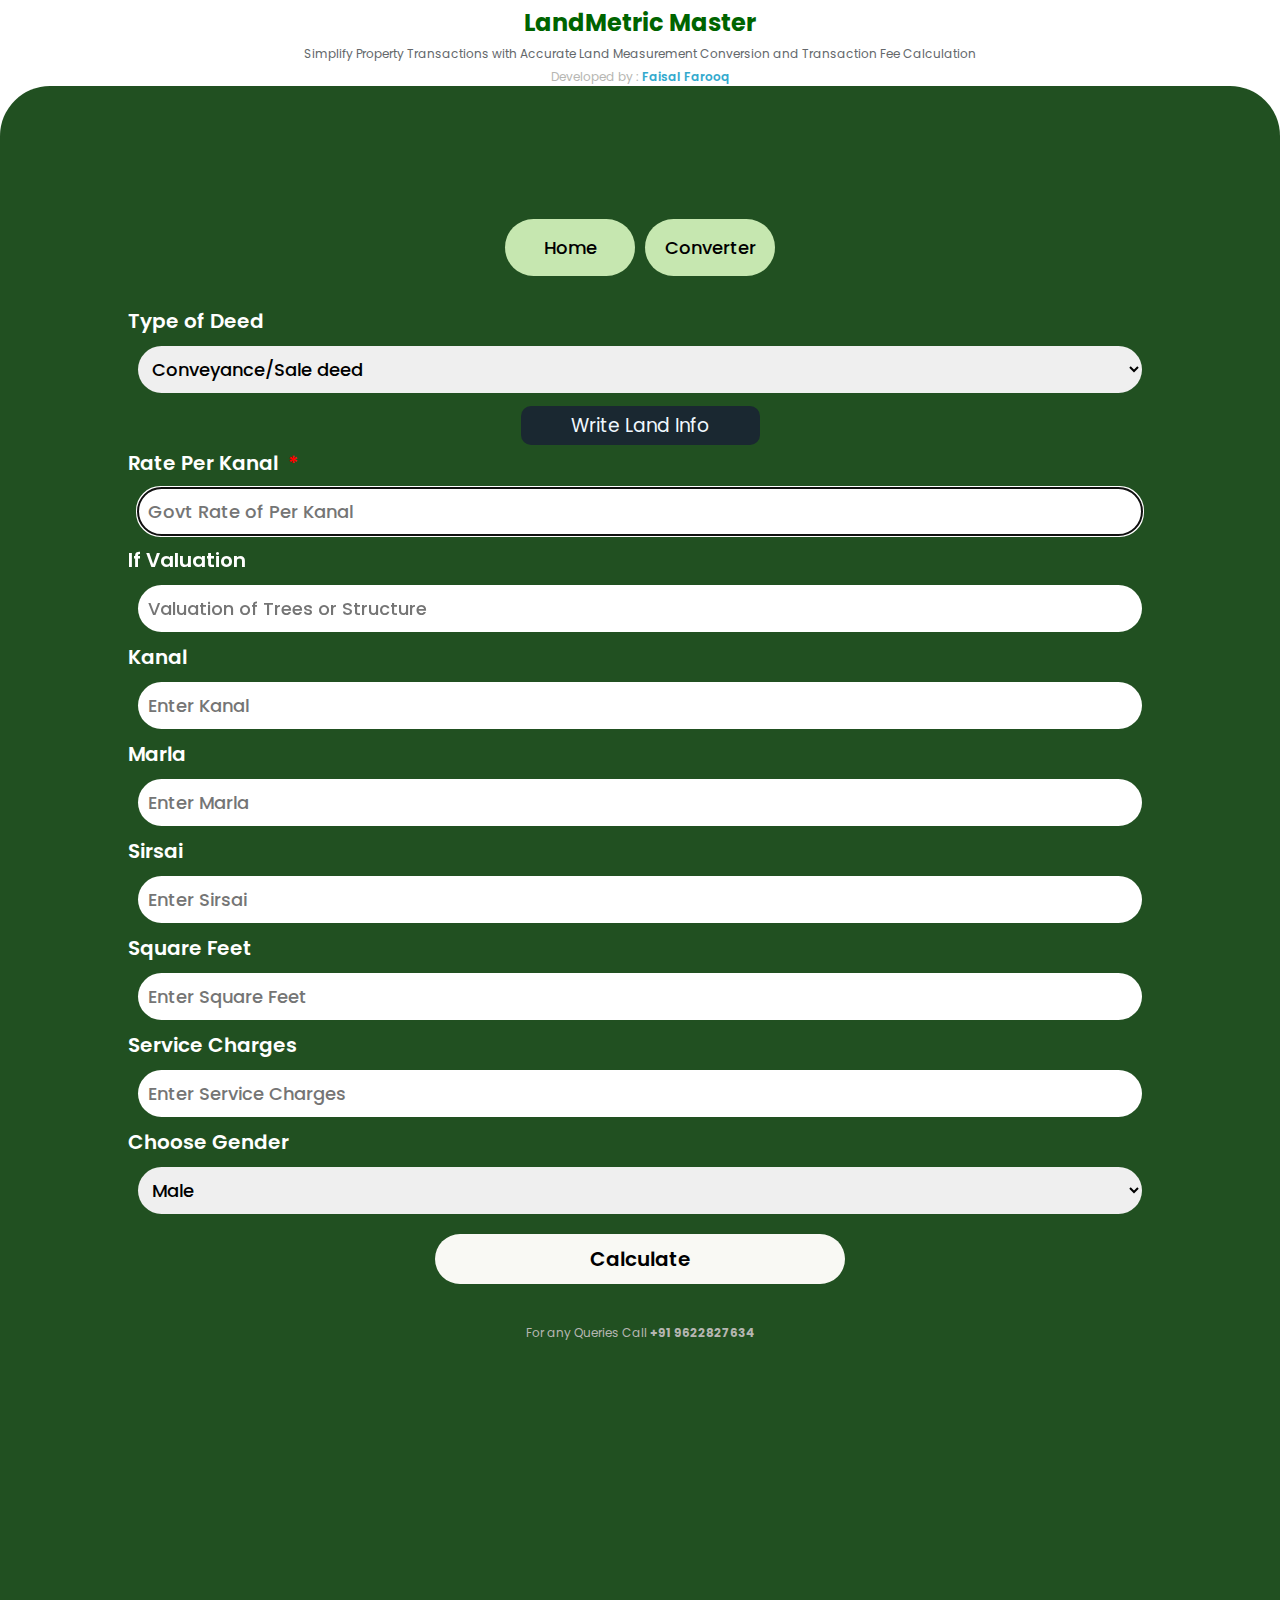
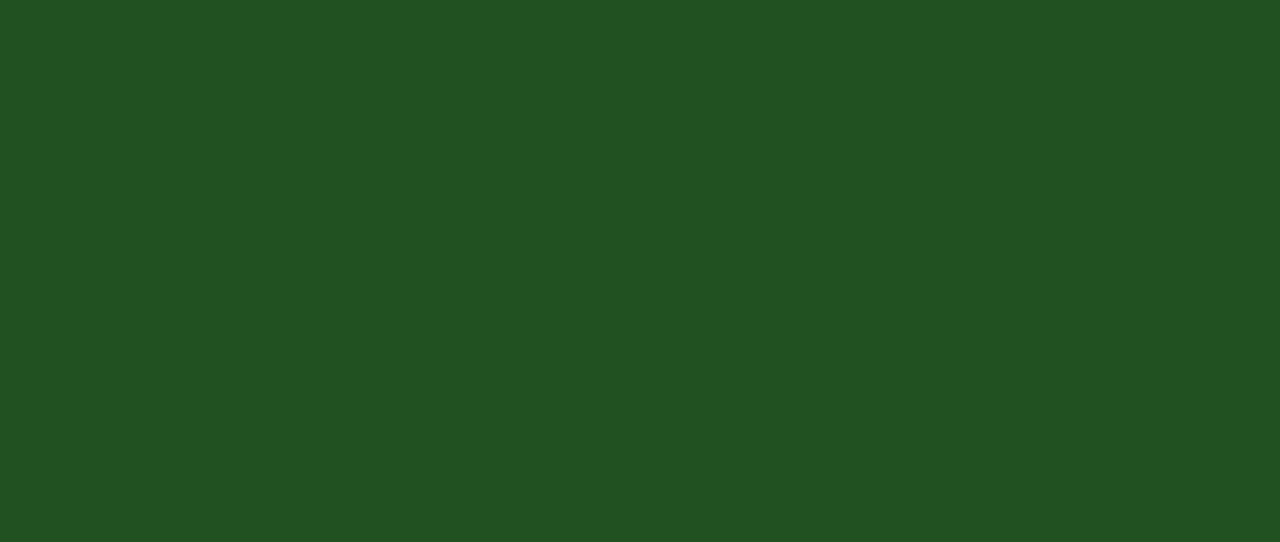
==== commit 979b7ead: "Update index.html" ====
--- a/index.html
+++ b/index.html
@@ -125,7 +125,7 @@
             minlength="0"
             ;
             autocomplete="off"
-            maxlength="3" />
+            maxlength="5" />
 
           <label>Sirsai</label>
           <input
@@ -136,7 +136,7 @@
             ;
             inputmode="decimal"
             autocomplete="off"
-            maxlength="4" />
+            maxlength="8" />
 
           <label>Square Feet</label>
           <input
@@ -147,7 +147,7 @@
             ;
             inputmode="decimal"
             autocomplete="off"
-            maxlength="4" />
+            maxlength="8" />
         </div>
         <label>Service Charges</label>
         <input
--- a/CSS/style.css
+++ b/CSS/style.css
@@ -8,7 +8,7 @@
 
 body {
   padding: 0;
-  height: 150vh;
+  height: 200vh;
 }
 
 header {
@@ -24,7 +24,7 @@
   flex-direction: column;
   background-color: #215021;
   padding: 10%;
-  border-radius: 50px;
+  border-radius: 50px 50px 0px 0px;
 }
 
 .form {
@@ -270,6 +270,7 @@
 }
 #navigation p a {
   text-decoration: none;
+  color: black;
 }
 #finalEstamp {
   color: #18566e;
@@ -297,6 +298,7 @@
   body {
     width: auto;
     padding: 0;
+    height: 80%;
   }
 
   .head {
